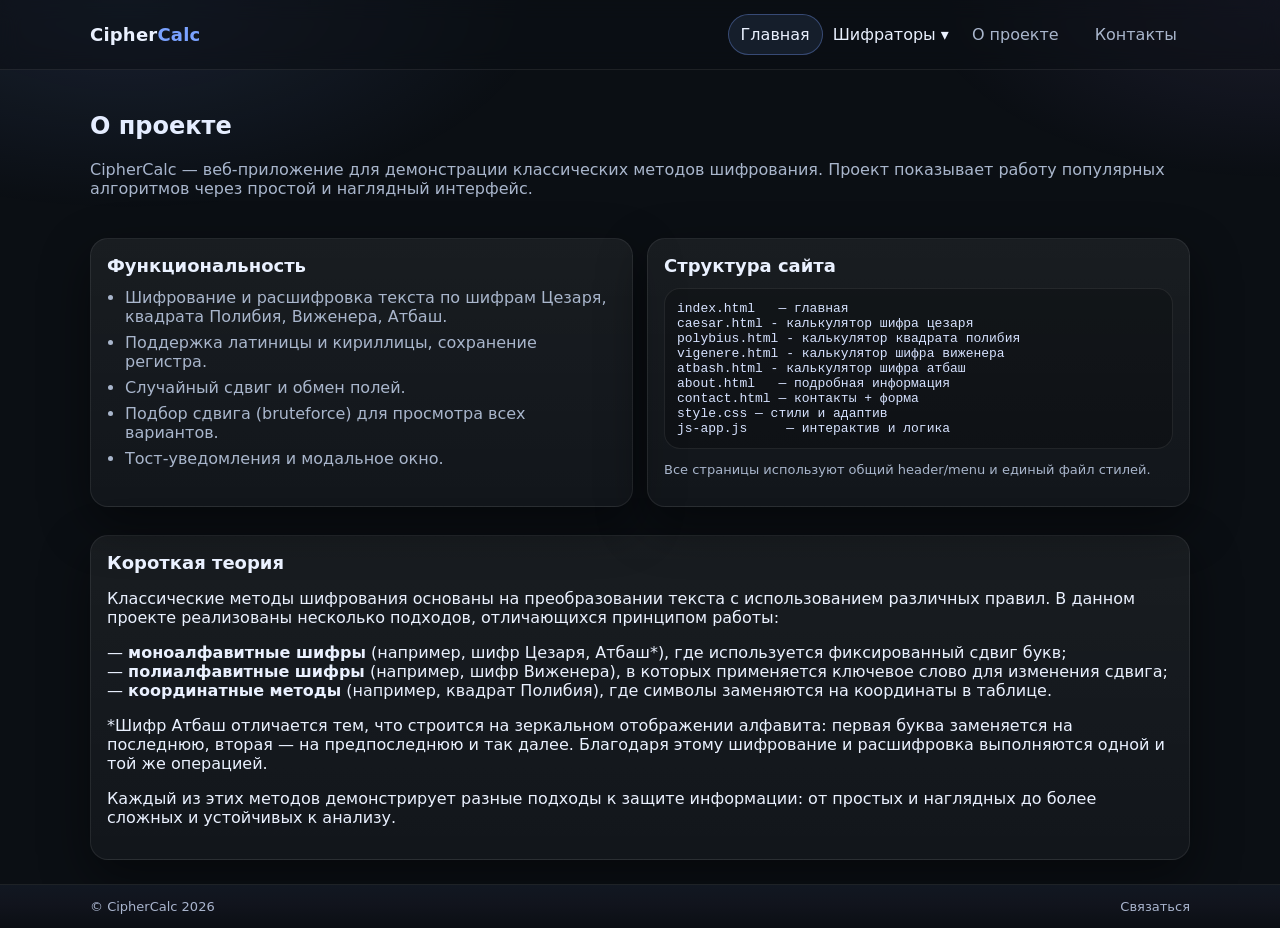
==== about.html @ f3c11663 "Add files via upload" ====
<!doctype html>
<html lang="ru">
<head>
  <meta charset="utf-8" />
  <meta name="viewport" content="width=device-width, initial-scale=1" />
  <title>CipherCalc — О проекте</title>
  <link rel="stylesheet" href="style.css" />
  <script defer src="js-app.js"></script>
</head>

<body>
  <header class="header">
    <div class="container header__inner">
      <a class="logo" href="index.html">Cipher<span>Calc</span></a>

      <button class="burger" id="burger" aria-label="Открыть меню" aria-expanded="false">
        <span></span><span></span><span></span>
      </button>

      <nav class="nav" id="nav">
  <a class="nav__link active" href="index.html">Главная</a>

  <div class="dropdown">
    <button class="nav__link dropdown__toggle">
      Шифраторы ▾
    </button>

    <div class="dropdown__menu">
      <a href="caesar.html">Шифр Цезаря</a>
      <a href="polybius.html">Квадрат Полибия</a>
      <a href="vigenere.html">Шифр Виженера</a>
      <a href="atbash.html">Шифр Атбаш</a>
    </div>
  </div>

  <a class="nav__link" href="about.html">О проекте</a>
  <a class="nav__link" href="contact.html">Контакты</a>
</nav>
    </div>
  </header>

  <main class="container">
    <section class="pagehead">
      <h1>О проекте</h1>
      <p class="muted">
  CipherCalc — веб-приложение для демонстрации классических методов шифрования.
  Проект показывает работу популярных алгоритмов через простой и наглядный интерфейс.
</p>
    </section>

    <section class="grid grid--2">
      <article class="card">
        <h2 class="card__title">Функциональность</h2>
        <ul class="list">
          <li>Шифрование и расшифровка текста по шифрам Цезаря, квадрата Полибия, Виженера, Атбаш.</li>
          <li>Поддержка латиницы и кириллицы, сохранение регистра.</li>
          <li>Случайный сдвиг и обмен полей.</li>
          <li>Подбор сдвига (bruteforce) для просмотра всех вариантов.</li>
          <li>Тост-уведомления и модальное окно.</li>
        </ul>
      </article>

      <article class="card">
        <h2 class="card__title">Структура сайта</h2>
        <div class="codebox">
          <pre><code>index.html   — главная
caesar.html - калькулятор шифра цезаря
polybius.html - калькулятор квадрата полибия
vigenere.html - калькулятор шифра виженера
atbash.html - калькулятор шифра атбаш
about.html   — подробная информация
contact.html — контакты + форма
style.css — стили и адаптив
js-app.js     — интерактив и логика</code></pre>
        </div>
        <p class="muted small">
          Все страницы используют общий header/menu и единый файл стилей.
        </p>
      </article>
    </section>

    <section class="card">
      <h2 class="card__title">Короткая теория</h2>
      <p>
Классические методы шифрования основаны на преобразовании текста с использованием различных правил. 
В данном проекте реализованы несколько подходов, отличающихся принципом работы:
</p>

<p>
— <b>моноалфавитные шифры</b> (например, шифр Цезаря, Атбаш*), где используется фиксированный сдвиг букв;<br>
— <b>полиалфавитные шифры</b> (например, шифр Виженера), в которых применяется ключевое слово для изменения сдвига;<br>
— <b>координатные методы</b> (например, квадрат Полибия), где символы заменяются на координаты в таблице.
</p>

<p>
*Шифр Атбаш отличается тем, что строится на зеркальном отображении алфавита: первая буква заменяется на последнюю, вторая — на предпоследнюю и так далее. 
Благодаря этому шифрование и расшифровка выполняются одной и той же операцией.
</p>

<p>
Каждый из этих методов демонстрирует разные подходы к защите информации: от простых и наглядных до более сложных и устойчивых к анализу.
</p>
    </section>
  </main>

  <footer class="footer">
    <div class="container footer__inner">
      <span class="muted small">© CipherCalc 2026</span>
      <a class="muted small link" href="contact.html">Связаться</a>
    </div>
  </footer>
</body>
</html>
---- style.css ----
:root{
  --bg:#0b0f14;
  --panel:#101722;
  --panel2:#0e1520;
  --text:#eaf1ff;
  --muted:#a9b6cc;
  --line:rgba(255,255,255,.08);
  --accent:#7aa2ff;
  --accent2:#a78bfa;
  --danger:#ff5c7a;

  --r:18px;
  --shadow: 0 18px 50px rgba(0,0,0,.45);
}

*{ box-sizing:border-box; }
html,body{ height:100%; }
body{
  margin:0;
  font-family: system-ui, -apple-system, Segoe UI, Roboto, Arial, sans-serif;
  background:#0b0f14;
  color:var(--text);
}

body::before{
  content:"";
  position:fixed;
  inset:0;
  pointer-events:none;
  background:
    radial-gradient(700px 350px at 10% 0%, rgba(122,162,255,.12), transparent 60%),
    radial-gradient(600px 300px at 100% 0%, rgba(167,139,250,.10), transparent 60%);
}

a{ color:inherit; text-decoration:none; }

.container{
  width:min(1100px, 92vw);
  margin:0 auto;
}

.header{
  position:sticky;
  top:0;
  z-index:50;
  backdrop-filter: blur(10px);
  background: rgba(11,15,20,.55);
  border-bottom:1px solid var(--line);
}

.header__inner{
  display:flex;
  align-items:center;
  justify-content:space-between;
  padding:14px 0;
  gap:16px;
}

.logo{
  font-weight:800;
  letter-spacing:.2px;
  font-size:18px;
}
.logo span{ color:var(--accent); }

.nav{
  display:flex;
  gap:10px;
  align-items:center;
}

.nav__link{
  padding:10px 12px;
  border-radius:999px;
  color:var(--muted);
  border:1px solid transparent;
  transition: .2s ease;
}
.nav__link:hover{
  border-color: var(--line);
  color:var(--text);
  transform: translateY(-1px);
}
.nav__link.active{
  color:var(--text);
  border-color: rgba(122,162,255,.35);
  background: rgba(122,162,255,.10);
}

.burger{
  display:none;
  width:44px;
  height:40px;
  border-radius:12px;
  border:1px solid var(--line);
  background: rgba(255,255,255,.04);
  color:var(--text);
  cursor:pointer;
}
.burger span{
  display:block;
  width:20px;
  height:2px;
  margin:5px auto;
  background: var(--text);
  border-radius:2px;
  opacity:.9;
}

.hero{
  display:grid;
  grid-template-columns: 1.1fr .9fr;
  gap:18px;
  padding:28px 0 10px;
  align-items:start;
}

.hero__text h1{
  margin:0 0 10px;
  font-size: clamp(28px, 3.2vw, 42px);
  letter-spacing:-.6px;
}

.muted{ color:var(--muted); }
.small{ font-size:13px; }

.hero__badges{
  display:flex;
  gap:10px;
  flex-wrap:wrap;
  margin:12px 0 14px;
}
.badge{
  padding:7px 10px;
  border-radius:999px;
  border:1px solid var(--line);
  background: rgba(255,255,255,.03);
  font-size:13px;
}

.card{
  background: linear-gradient(180deg, rgba(255,255,255,.06), rgba(255,255,255,.03));
  border:1px solid var(--line);
  border-radius: var(--r);
  padding:16px;
  box-shadow: var(--shadow);
  transition: .2s ease;
}
.card:hover{
  transform: translateY(-2px);
  border-color: rgba(122,162,255,.22);
}

.card__title{
  margin:0 0 12px;
  font-size:18px;
}

.field{ margin:12px 0; }
label{ display:block; margin:0 0 8px; color:var(--muted); font-size:14px; }

.input, .textarea{
  width:100%;
  border-radius:14px;
  border:1px solid var(--line);
  background: rgba(0,0,0,.18);
  color:var(--text);
  padding:12px 12px;
  outline:none;
  transition:.2s ease;
}
.textarea{ resize: vertical; min-height: 110px; }
.input:focus, .textarea:focus{
  border-color: rgba(122,162,255,.35);
  box-shadow: 0 0 0 4px rgba(122,162,255,.12);
}

.row{
  display:flex;
  gap:10px;
  align-items:center;
}
.row--wrap{ flex-wrap:wrap; }

.hint{ color:var(--muted); font-size:12px; }

.btn{
  border:none;
  cursor:pointer;
  border-radius:14px;
  padding:11px 14px;
  color: #06101f;
  background: linear-gradient(90deg, var(--accent), var(--accent2));
  font-weight:600;
  letter-spacing: 0.3px;
  transition: .2s ease;
}
.btn:hover{ transform: translateY(-2px); filter: brightness(1.04); }
.btn:active{ transform: translateY(0px); filter: brightness(.98); }

.btn--ghost{
  background: rgba(255,255,255,.06);
  color: var(--text);
  border:1px solid var(--line);
}
.btn--ghost:hover{ border-color: rgba(122,162,255,.22); }

.btn--danger{
  background: rgba(255,92,122,.14);
  color: var(--text);
  border:1px solid rgba(255,92,122,.35);
}

.segmented{
  display:flex;
  gap:8px;
}
.segmented__btn{
  flex:1;
  border-radius:14px;
  padding:10px 12px;
  border:1px solid var(--line);
  background: rgba(255,255,255,.04);
  color: var(--text);
  cursor:pointer;
  transition:.2s ease;
}
.segmented__btn:hover{ transform: translateY(-1px); }
.segmented__btn.is-active{
  border-color: rgba(122,162,255,.35);
  background: rgba(122,162,255,.12);
}

.divider{
  height:1px;
  background: var(--line);
  margin:14px 0;
}

.grid{
  display:grid;
  grid-template-columns: repeat(3, 1fr);
  gap:14px;
  padding:14px 0 28px;
}
.grid--2{
  grid-template-columns: repeat(2, 1fr);
}

.mini{
  border-radius: var(--r);
  border:1px solid var(--line);
  background: rgba(255,255,255,.03);
  padding:14px;
  transition:.2s ease;
}
.mini:hover{
  transform: translateY(-2px);
  border-color: rgba(167,139,250,.22);
}

.pagehead{
  padding: 22px 0 10px;
}

.list{
  margin:0;
  padding-left: 18px;
  color: var(--muted);
}
.list li{ margin: 7px 0; }

.codebox{
  border-radius: 16px;
  border:1px solid var(--line);
  background: rgba(0,0,0,.22);
  padding: 12px;
  overflow:auto;
}
pre{ margin:0; }
code{ color: #d6e2ff; }

.footer{
  position: relative;
  border-top: 1px solid var(--line);
  margin-top: 24px;
  background: #0b0f14;
  overflow: hidden;
}

.footer::before{
  content: "";
  position: absolute;
  inset: 0;
  pointer-events: none;
  background: linear-gradient(
    180deg,
    rgba(122,162,255,0.06),
    rgba(167,139,250,0.04) 45%,
    rgba(11,15,20,0) 100%
  );
}
.footer__inner{
  display:flex;
  justify-content:space-between;
  align-items:center;
  padding: 14px 0;
}
.link:hover{ text-decoration: underline; }

.error{
  min-height: 18px;
  font-size: 12px;
  color: #ff9bb0;
  margin-top: 6px;
}

/* Modal */
.modal{
  position:fixed;
  inset:0;
  display:none;
  align-items:center;
  justify-content:center;
  z-index:100;
}
.modal.is-open{ display:flex; }
.modal__backdrop{
  position:absolute;
  inset:0;
  background: rgba(0,0,0,.55);
}
.modal__panel{
  position:relative;
  width:min(650px, 92vw);
  border-radius: 20px;
  border:1px solid var(--line);
  background: linear-gradient(180deg, rgba(16,23,34,.96), rgba(10,14,20,.96));
  box-shadow: var(--shadow);
  overflow:hidden;
  animation: pop .18s ease-out;
}
@keyframes pop{
  from{ transform: translateY(10px) scale(.98); opacity:.7; }
  to{ transform: translateY(0) scale(1); opacity:1; }
}
.modal__head, .modal__foot{
  padding: 14px 16px;
  display:flex;
  align-items:center;
  justify-content:space-between;
  gap:12px;
  border-bottom:1px solid var(--line);
}
.modal__foot{
  border-bottom:none;
  border-top:1px solid var(--line);
  justify-content:flex-end;
}
.modal__body{ padding: 14px 16px; }

.iconbtn{
  border:1px solid var(--line);
  background: rgba(255,255,255,.05);
  color: var(--text);
  border-radius: 12px;
  width: 40px;
  height: 38px;
  cursor:pointer;
}
.iconbtn:hover{ border-color: rgba(122,162,255,.22); }

/* Toast */
.toast{
  position: fixed;
  left: 50%;
  bottom: 18px;
  transform: translateX(-50%);
  background: rgba(16,23,34,.92);
  border:1px solid var(--line);
  border-radius: 999px;
  padding: 10px 14px;
  color: var(--text);
  display:none;
  z-index:200;
  box-shadow: var(--shadow);
}
.toast.is-show{ display:block; animation: toast .18s ease-out; }
@keyframes toast{
  from{ transform: translateX(-50%) translateY(8px); opacity:.6; }
  to{ transform: translateX(-50%) translateY(0); opacity:1; }
}

/* Drawer (bruteforce list) */
.drawer{
  position:fixed;
  inset:0;
  display:none;
  z-index:120;
}
.drawer.is-open{ display:block; }
.drawer__backdrop{
  position:absolute;
  inset:0;
  background: rgba(0,0,0,.55);
}
.drawer__panel{
  position:absolute;
  right:0;
  top:0;
  height:100%;
  width:min(520px, 92vw);
  background: linear-gradient(180deg, rgba(16,23,34,.96), rgba(10,14,20,.96));
  border-left:1px solid var(--line);
  box-shadow: var(--shadow);
  display:flex;
  flex-direction:column;
  animation: slide .2s ease-out;
}
@keyframes slide{
  from{ transform: translateX(16px); opacity:.7; }
  to{ transform: translateX(0); opacity:1; }
}
.drawer__head{
  padding: 14px 16px;
  border-bottom:1px solid var(--line);
  display:flex;
  align-items:center;
  justify-content:space-between;
  gap:12px;
}
.drawer__body{
  padding: 12px 16px;
  overflow:auto;
}
.bruteItem{
  border:1px solid var(--line);
  border-radius: 14px;
  padding: 10px 12px;
  margin: 10px 0;
  background: rgba(255,255,255,.03);
}
.bruteItem__top{
  display:flex;
  align-items:center;
  justify-content:space-between;
  gap:10px;
  margin-bottom: 8px;
}
.pill{
  border:1px solid var(--line);
  border-radius: 999px;
  padding: 4px 9px;
  font-size: 12px;
  color: var(--muted);
}

/* Adaptive */
@media (max-width: 920px){
  .hero{ grid-template-columns: 1fr; }
}

@media (max-width: 720px){
  .grid{ grid-template-columns: 1fr; }
  .grid--2{ grid-template-columns: 1fr; }

  .burger{ display:block; }

  .nav{
    position: absolute;
    right: 4vw;
    top: 64px;
    flex-direction: column;
    align-items: stretch;
    width: min(320px, 92vw);
    background: rgba(16,23,34,.96);
    border:1px solid var(--line);
    border-radius: 16px;
    padding: 10px;
    box-shadow: var(--shadow);
    display:none;
  }
  .nav.is-open{ display:flex; }
}
.hero-center{
display:flex;
justify-content:center;
align-items:center;
text-align:center;
min-height:60vh;
}

.center{
max-width:700px;
margin:auto;
}
.algorithms-preview {
  margin-top: 56px;
}

.section-head {
  margin-bottom: 24px;
}

.algo-grid {
  display: grid;
  grid-template-columns: repeat(auto-fit, minmax(220px, 1fr));
  gap: 16px;
}

.algo-card {
  display: block;
  padding: 20px;
  border-radius: 18px;
  text-decoration: none;
  color: inherit;
  background: rgba(255, 255, 255, 0.04);
  border: 1px solid rgba(255, 255, 255, 0.08);
  transition: transform 0.2s ease, border-color 0.2s ease, box-shadow 0.2s ease;
}

.algo-card:hover {
  transform: translateY(-6px) scale(1.01);
  border-color: rgba(255, 255, 255, 0.18);
  box-shadow: 0 12px 32px rgba(100, 150, 255, 0.15);
}

.algo-card h3 {
  margin: 0 0 10px;
}

.algo-card p {
  margin: 0;
}
/* DROPDOWN */
.dropdown {
  position: relative;
}

.dropdown::after {
  content: "";
  position: absolute;
  left: 0;
  top: 100%;
  width: 100%;
  height: 10px;
}

.dropdown__toggle {
  background: none;
  border: none;
  color: inherit;
  font: inherit;
  cursor: pointer;
  padding: 0;
}

.dropdown__menu {
  position: absolute;
  top: calc(100% + 6px);
  left: 0;

  min-width: 220px;
  padding: 10px;

  display: flex;
  flex-direction: column;
  gap: 6px;

  background: rgba(20, 25, 40, 0.95);
  backdrop-filter: blur(10px);
  border: 1px solid rgba(255, 255, 255, 0.08);
  border-radius: 12px;

  opacity: 0;
  pointer-events: none;
  transform: translateY(-6px);

  transition: 0.2s ease;
  z-index: 100;
}

.dropdown__menu a {
  padding: 8px 10px;
  border-radius: 8px;
  text-decoration: none;
  color: inherit;
}

.dropdown__menu a:hover {
  background: rgba(255, 255, 255, 0.08);
}

.dropdown:hover .dropdown__menu {
  opacity: 1;
  pointer-events: auto;
  transform: translateY(0);
}
.input.is-invalid,
.textarea.is-invalid {
  border-color: rgba(255, 92, 122, 0.7);
  box-shadow: 0 0 0 4px rgba(255, 92, 122, 0.12);
}
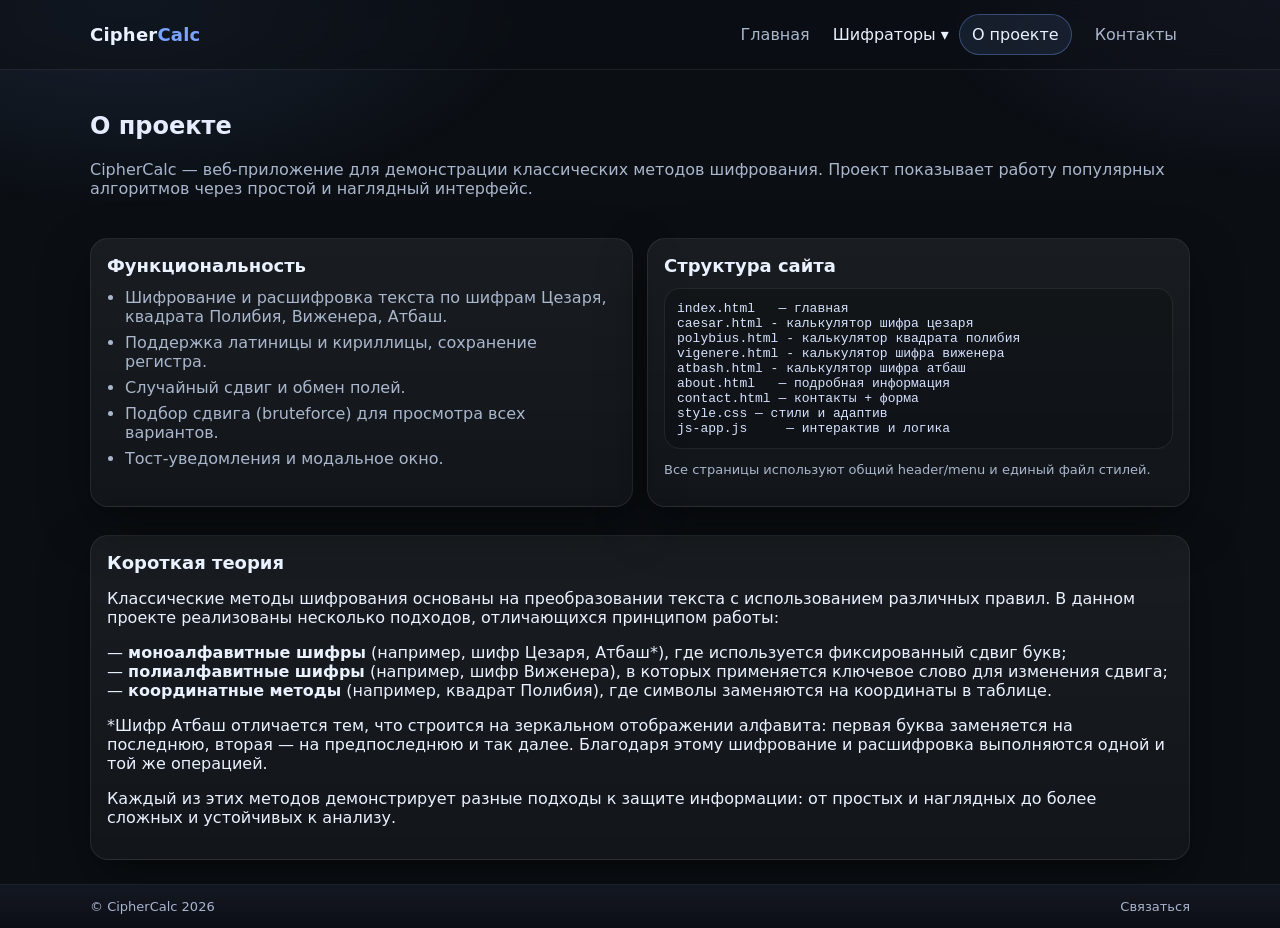
==== commit 5b705a9e: "Update about.html" ====
--- a/about.html
+++ b/about.html
@@ -18,7 +18,7 @@
       </button>
 
       <nav class="nav" id="nav">
-  <a class="nav__link active" href="index.html">Главная</a>
+  <a class="nav__link" href="index.html">Главная</a>
 
   <div class="dropdown">
     <button class="nav__link dropdown__toggle">
@@ -33,7 +33,7 @@
     </div>
   </div>
 
-  <a class="nav__link" href="about.html">О проекте</a>
+  <a class="nav__link active" href="about.html">О проекте</a>
   <a class="nav__link" href="contact.html">Контакты</a>
 </nav>
     </div>
